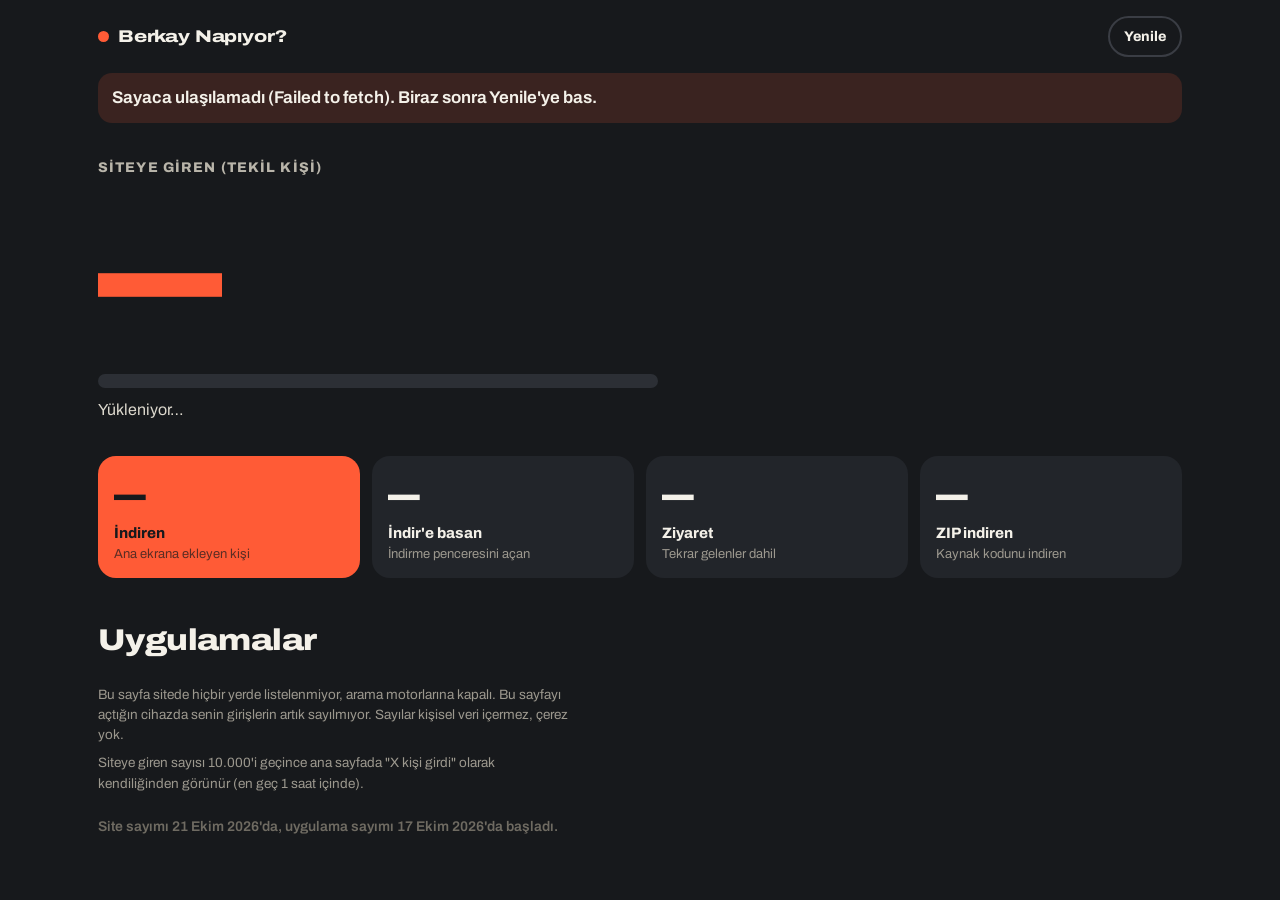
==== panel-bffoj4j2/index.html @ 51d491ae "Sayac paneli (listede yok)" ====
<!doctype html>
<html lang="tr">
<head>
<meta charset="utf-8">
<meta name="viewport" content="width=device-width, initial-scale=1, viewport-fit=cover">
<title>Sayaç — Berkay Napıyor?</title>
<meta name="robots" content="noindex, nofollow">
<meta name="theme-color" content="#17191C">
<link rel="icon" href="/favicon.svg" type="image/svg+xml">
<link rel="preconnect" href="https://fonts.googleapis.com">
<link rel="preconnect" href="https://fonts.gstatic.com" crossorigin>
<link href="https://fonts.googleapis.com/css2?family=Archivo:wdth,wght@62..125,400..900&display=swap" rel="stylesheet">
<link rel="stylesheet" href="/assets/site.css">
<script>
  // Bu cihaz Berkay'ın: buradan sonra bu cihazdaki girişler sayılmaz
  try { localStorage.setItem('bk-me', '1'); } catch (e) {}
</script>
<style>
  body{background:var(--ink);color:var(--paper)}
  .top .ig{border-color:var(--signal);color:var(--paper)}
  .mark{color:var(--paper)}
  .p-hero{padding:18px 0 26px}
  .p-label{font-weight:800;font-size:14px;letter-spacing:.08em;text-transform:uppercase;color:#B9B5AA}
  .p-big{font-weight:900;font-stretch:62%;font-size:clamp(96px,30vw,200px);line-height:.85;letter-spacing:-.01em;color:var(--signal);margin-top:8px;font-variant-numeric:tabular-nums}
  .p-goal{margin-top:18px;max-width:560px}
  .p-bar{height:14px;border-radius:999px;background:#2C2F35;overflow:hidden}
  .p-bar i{display:block;height:100%;width:0;background:var(--signal);border-radius:999px;transition:width .8s cubic-bezier(.2,.8,.2,1)}
  .p-goal p{margin-top:10px;font-size:16px;color:#DCD8CD}
  .p-goal p b{color:var(--paper)}
  .p-grid{display:grid;grid-template-columns:1fr 1fr;gap:12px;margin:8px 0 40px}
  @media (min-width:760px){.p-grid{grid-template-columns:repeat(4,1fr)}}
  .tile{background:#22252A;border-radius:18px;padding:16px 16px 14px}
  .tile b{display:block;font-weight:900;font-stretch:72%;font-size:44px;line-height:1;font-variant-numeric:tabular-nums}
  .tile span{display:block;margin-top:6px;font-weight:750;font-size:15px}
  .tile small{display:block;margin-top:2px;font-size:13px;color:#9C988E;line-height:1.35}
  .tile.hl{background:var(--signal);color:var(--ink)}
  .tile.hl small{color:rgba(23,25,28,.7)}
  h2.p-h{font-weight:850;font-stretch:116%;font-size:30px;letter-spacing:-.02em;margin-bottom:14px}
  .app{background:#22252A;border-radius:18px;padding:16px;margin-bottom:12px}
  .app h3{font-weight:800;font-stretch:112%;font-size:21px;display:flex;justify-content:space-between;gap:10px;align-items:baseline}
  .app h3 small{font-weight:700;font-size:13px;color:#9C988E;font-stretch:100%}
  .app dl{display:grid;grid-template-columns:repeat(3,1fr);gap:12px 10px;margin-top:12px}
  @media (min-width:760px){.app dl{grid-template-columns:repeat(6,1fr)}}
  .app dt{font-size:12.5px;color:#9C988E;font-weight:650}
  .app dd{font-weight:900;font-stretch:72%;font-size:28px;line-height:1.1;font-variant-numeric:tabular-nums}
  .p-note{font-size:13.5px;color:#9C988E;margin-top:22px;max-width:60ch}
  .p-note + .p-note{margin-top:8px}
  .p-err{background:#3A2320;border-radius:14px;padding:12px 14px;margin-bottom:16px;font-weight:650}
  .refresh{background:transparent;border:2px solid #3A3D44;color:var(--paper);font:inherit;font-weight:750;font-size:14px;padding:8px 14px;border-radius:999px;cursor:pointer}
  footer{color:#6F6B62}
</style>
</head>
<body>
<div class="wrap">
  <header class="top">
    <a class="mark" href="/"><i></i>Berkay Napıyor?</a>
    <button class="refresh" type="button" id="refresh">Yenile</button>
  </header>

  <div id="err" class="p-err" hidden></div>

  <section class="p-hero" aria-labelledby="vl">
    <p class="p-label" id="vl">Siteye giren (tekil kişi)</p>
    <div class="p-big" id="visitors">—</div>
    <div class="p-goal">
      <div class="p-bar" aria-hidden="true"><i id="bar"></i></div>
      <p id="goal">Yükleniyor…</p>
    </div>
  </section>

  <div class="p-grid">
    <div class="tile hl"><b id="t-installed">—</b><span>İndiren</span><small>Ana ekrana ekleyen kişi</small></div>
    <div class="tile"><b id="t-sheet">—</b><span>İndir'e basan</span><small>İndirme penceresini açan</small></div>
    <div class="tile"><b id="t-visit">—</b><span>Ziyaret</span><small>Tekrar gelenler dahil</small></div>
    <div class="tile"><b id="t-zip">—</b><span>ZIP indiren</span><small>Kaynak kodunu indiren</small></div>
  </div>

  <h2 class="p-h">Uygulamalar</h2>
  <div id="apps"></div>

  <p class="p-note" id="updated"></p>
  <p class="p-note">Bu sayfa sitede hiçbir yerde listelenmiyor, arama motorlarına kapalı. Bu sayfayı açtığın cihazda senin girişlerin artık sayılmıyor. Sayılar kişisel veri içermez, çerez yok.</p>
  <p class="p-note">Siteye giren sayısı 10.000'i geçince ana sayfada "X kişi girdi" olarak kendiliğinden görünür (en geç 1 saat içinde).</p>

  <footer><span>Site sayımı 21 Ekim 2026'da, uygulama sayımı 17 Ekim 2026'da başladı.</span></footer>
</div>

<script>
(function () {
  var SAYAC = 'https://bk-sayac.berkaydilekk.workers.dev';
  var GOAL = 10000;
  var $ = function (id) { return document.getElementById(id); };
  function fmt(n) { return (n || 0).toLocaleString('tr-TR'); }
  function esc(s) { return String(s == null ? '' : s).replace(/[&<>"']/g, function (c) { return { '&': '&amp;', '<': '&lt;', '>': '&gt;', '"': '&quot;', "'": '&#39;' }[c]; }); }
  function sum(stats, key) { var t = 0; for (var a in stats) t += (stats[a][key] || 0); return t; }

  // Uygulama adları ana sayfadaki gömülü listeden
  var names = {};
  fetch('/', { cache: 'no-store' }).then(function (r) { return r.text(); }).then(function (h) {
    var m = h.match(/<script id="bk-data" type="application\/json">([\s\S]*?)<\/script>/);
    if (!m) return;
    (JSON.parse(m[1]).apps || []).forEach(function (a) { names[a.slug] = a; });
  }).catch(function () {}).then(load);

  function render(stats) {
    var site = stats.site || {};
    var v = site.visitor || 0;
    $('visitors').textContent = fmt(v);
    $('bar').style.width = Math.min(100, v / GOAL * 100) + '%';
    $('goal').innerHTML = v >= GOAL
      ? '<b>✓ Ana sayfada görünüyor.</b> Herkes "' + fmt(v) + ' kişi girdi" yazısını görüyor.'
      : 'Ana sayfada görünmesine <b>' + fmt(GOAL - v) + '</b> kişi kaldı · %' + (v / GOAL * 100).toLocaleString('tr-TR', { maximumFractionDigits: 1 });
    $('t-installed').textContent = fmt(sum(stats, 'installed'));
    $('t-sheet').textContent = fmt(sum(stats, 'install-sheet'));
    $('t-visit').textContent = fmt(site.visit || 0);
    $('t-zip').textContent = fmt(sum(stats, 'source-click'));

    var slugs = Object.keys(stats).filter(function (a) { return a !== 'site'; });
    Object.keys(names).forEach(function (s) { if (slugs.indexOf(s) < 0 && !/^yak/i.test(names[s].status || '')) slugs.push(s); });
    slugs.sort(function (a, b) { return ((stats[b] || {}).first || 0) - ((stats[a] || {}).first || 0); });
    $('apps').innerHTML = slugs.length ? slugs.map(function (s) {
      var x = stats[s] || {}, n = names[s];
      var row = [
        ['Deneyen', x.first], ['Açılış', (x.open || 0) + (x['open-home'] || 0)], ['Ana ekrana ekleyen', x.installed],
        ["İndir'e basan", x['install-sheet']], ['Detay sayfası', x.view], ['Paylaşım', x['share-click']]
      ];
      return '<article class="app"><h3>' + esc(n ? n.title : s) + (n && n.testNumber ? '<small>Saha Testi ' + String(n.testNumber).padStart(3, '0') + '</small>' : '') + '</h3><dl>' +
        row.map(function (r) { return '<div><dt>' + r[0] + '</dt><dd>' + fmt(r[1]) + '</dd></div>'; }).join('') + '</dl></article>';
    }).join('') : '<p class="p-note">Henüz kayıt yok.</p>';
    $('updated').textContent = 'Son güncelleme: ' + new Date().toLocaleTimeString('tr-TR', { hour: '2-digit', minute: '2-digit' }) + ' · Sayaç 5 dakikada bir tazelenir.';
  }

  function load() {
    $('err').hidden = true;
    fetch(SAYAC + '/stats', { mode: 'cors', cache: 'no-store' })
      .then(function (r) { if (!r.ok) throw new Error(r.status); return r.json(); })
      .then(render)
      .catch(function (e) { $('err').hidden = false; $('err').textContent = 'Sayaca ulaşılamadı (' + e.message + '). Biraz sonra Yenile\'ye bas.'; });
  }
  $('refresh').addEventListener('click', load);
  setInterval(load, 120000);
})();
</script>
</body>
</html>
---- assets/site.css ----
:root{
  --paper:#F4F1E9; --paper-2:#EAE6DA; --ink:#17191C; --ink-2:#34373C; --muted:#6A675F;
  --signal:#FF5B36; --line:rgba(23,25,28,.16);
  --font:"Archivo", system-ui, -apple-system, "Segoe UI", Roboto, Arial, sans-serif;
}
*{box-sizing:border-box;margin:0;padding:0}
html{-webkit-text-size-adjust:100%;scroll-behavior:smooth}
body{background:var(--paper);color:var(--ink);font-family:var(--font);font-size:17px;line-height:1.5;-webkit-font-smoothing:antialiased;min-height:100vh;min-height:100dvh}
a{color:inherit}
img{display:block;max-width:100%}
button{font:inherit;color:inherit}
:focus-visible{outline:3px solid var(--signal);outline-offset:3px;border-radius:6px}
[hidden]{display:none!important}
.wrap{max-width:1120px;margin:0 auto;padding:0 18px;overflow-x:clip}

/* Üst bar */
.top{display:flex;justify-content:space-between;align-items:center;gap:12px;padding:16px 0}
.mark{display:flex;align-items:center;gap:9px;font-weight:800;font-stretch:125%;font-size:17px;letter-spacing:-.01em;text-decoration:none}
.mark i{width:11px;height:11px;border-radius:50%;background:var(--signal)}
.ig{font-weight:650;font-size:15px;text-decoration:none;border-bottom:2px solid var(--signal);padding-bottom:1px}

/* Butonlar */
.btn{display:inline-flex;align-items:center;justify-content:center;gap:8px;font-weight:750;font-stretch:108%;font-size:17px;line-height:1;padding:15px 22px;border-radius:999px;border:2px solid var(--ink);background:var(--ink);color:var(--paper);text-decoration:none;cursor:pointer;transition:transform .12s ease,background-color .12s ease}
.btn:active{transform:scale(.97)}
.btn.signal{background:var(--signal);border-color:var(--signal);color:var(--ink)}
.btn.ghost{background:transparent;color:var(--ink)}
.btn.small{font-size:15px;padding:11px 16px}
.btn[aria-disabled="true"]{background:transparent;color:var(--muted);border-color:var(--line);pointer-events:none}
.link{font-weight:700;text-decoration:none;border-bottom:2px solid var(--line);padding-bottom:1px}
.link:hover{border-color:var(--signal)}

/* Hero */
.hero{padding:10px 0 26px}
.hero h1{font-weight:850;font-stretch:116%;font-size:clamp(30px,9.3vw,92px);line-height:.96;letter-spacing:-.035em}
.hero h1 span{display:block;overflow:hidden;white-space:nowrap;padding-bottom:.04em}
.hero h1 span b{display:block;font-weight:inherit;animation:rise .7s cubic-bezier(.2,.8,.2,1) both}
.hero h1 span:nth-child(2) b{animation-delay:.08s}
.hero h1 span:nth-child(3) b{animation-delay:.16s}
.hero p{font-size:clamp(16px,4.2vw,21px);max-width:44ch;margin-top:14px;color:var(--ink-2)}
@media (min-width:900px){.hero{padding:22px 0 40px}.hero p{margin-top:20px}}
.hero .cta{display:flex;flex-wrap:wrap;gap:10px;margin-top:26px}
@keyframes rise{from{transform:translateY(105%)}to{transform:none}}

/* Öne çıkan */
.featured{display:grid;gap:22px;margin:0 0 64px}
.featured .kicker{display:flex;align-items:center;gap:10px;font-weight:800;font-stretch:72%;font-size:14px;letter-spacing:.06em;color:var(--ink-2)}
.featured .kicker span{background:var(--signal);color:var(--ink);border-radius:6px;padding:4px 8px;letter-spacing:.04em}
.featured .label{font-weight:700;font-size:15px;color:var(--muted)}
.featured .num{display:none;font-weight:900;font-stretch:62%;font-size:clamp(120px,13vw,180px);line-height:.76;letter-spacing:-.02em;color:var(--signal);margin-bottom:-.1em;position:relative;z-index:0;pointer-events:none;width:max-content;max-width:100%;transform-origin:0 100%;animation:stamp .5s .35s cubic-bezier(.3,1.5,.5,1) both}
.featured .cover{aspect-ratio:4/5}
.featured h2{position:relative;z-index:1;font-weight:850;font-stretch:116%;font-size:clamp(34px,9vw,60px);line-height:.95;letter-spacing:-.03em}
.featured .lead{font-size:19px;color:var(--ink-2);max-width:34ch}
.featured .actions{display:flex;flex-wrap:wrap;gap:10px;align-items:center}
.featured .meta .link{margin-left:4px}
@keyframes stamp{from{transform:scale(1.25) rotate(-4deg);opacity:0}to{transform:none;opacity:1}}
@media (min-width:900px){
  .featured{grid-template-columns:minmax(0,1.15fr) minmax(0,.85fr);align-items:center;gap:56px}
  .featured .text{display:grid;gap:18px}
  .featured .num{display:block}
  .featured .kicker{display:none}
  .featured .cover{max-width:470px;justify-self:end;width:100%}
}
@media (max-width:899px){
  .featured .text{display:grid;gap:12px}
  .featured h2{font-size:clamp(40px,12vw,60px)}
  .featured .lead{font-size:18px}
  .featured .actions .btn{flex:1 1 0;min-width:0}
  .featured .actions .btn.signal{flex-grow:1.6}
  .featured .cover{aspect-ratio:4/4.4}
}

/* Kapak */
.cover{position:relative;aspect-ratio:4/5;border-radius:20px;overflow:hidden;background:var(--ink)}
.cover img{width:100%;height:100%;object-fit:cover}
.poster{position:absolute;inset:0;display:flex;flex-direction:column;justify-content:space-between;padding:54px 20px 20px;color:var(--paper);background:var(--ink)}
.poster .pn{font-weight:900;font-stretch:62%;font-size:clamp(96px,26vw,150px);line-height:.78;color:var(--signal);letter-spacing:-.02em}
.poster .pt{position:relative;z-index:1;font-weight:850;font-stretch:118%;font-size:clamp(28px,7vw,40px);line-height:.95;letter-spacing:-.025em;max-width:9ch}
.poster .pl{position:absolute;right:-56px;top:42%;width:150px;height:150px;border-radius:50%;border:22px solid var(--signal);opacity:.9}
.badge{position:absolute;top:12px;left:12px;z-index:2;background:var(--paper);color:var(--ink);font-weight:800;font-stretch:72%;font-size:14px;letter-spacing:.05em;padding:5px 9px;border-radius:6px}
.status{display:inline-flex;align-items:center;gap:7px;font-weight:700;font-size:13px;padding:6px 11px;border-radius:999px;background:var(--paper);color:var(--ink);white-space:nowrap}
.status::before{content:"";width:8px;height:8px;border-radius:50%;background:var(--muted)}
.status.live::before{background:var(--signal);box-shadow:0 0 0 0 rgba(255,91,54,.6);animation:pulse 1.8s infinite}
.status.beta::before{background:transparent;border:2px solid var(--ink);width:6px;height:6px}
.cover .status{position:absolute;top:12px;right:12px;z-index:2}
.tag{display:inline-flex;align-items:center;font-weight:700;font-size:13px;padding:5px 11px;border-radius:999px;border:1.5px solid var(--ink)}
.meta{display:flex;flex-wrap:wrap;gap:8px;align-items:center}
.tried{display:inline-flex;align-items:center;gap:7px;font-weight:750;font-size:13px;padding:6px 11px;border-radius:999px;background:var(--ink);color:var(--paper);white-space:nowrap}
.tried::before{content:"";width:7px;height:7px;border-radius:50%;background:var(--signal)}
.status.soon::before{background:transparent;border:2px dashed var(--ink);width:5px;height:5px}
@keyframes pulse{70%{box-shadow:0 0 0 7px rgba(255,91,54,0)}100%{box-shadow:0 0 0 0 rgba(255,91,54,0)}}

/* Katalog */
.catalog{scroll-margin-top:16px}
.catalog h2{font-weight:850;font-stretch:116%;font-size:clamp(34px,8.6vw,60px);line-height:.95;letter-spacing:-.03em;display:flex;align-items:baseline;gap:12px}
.catalog h2 small{white-space:nowrap;font-size:.42em;font-stretch:100%;font-weight:700;color:var(--muted);letter-spacing:0}
.tools{display:grid;gap:12px;margin:20px 0 24px}
.search{width:100%;font:inherit;font-size:17px;padding:14px 16px 14px 46px;border:2px solid var(--ink);border-radius:12px;background:#fff url("data:image/svg+xml,%3Csvg xmlns='http://www.w3.org/2000/svg' viewBox='0 0 24 24' fill='none' stroke='%2317191C' stroke-width='2.4' stroke-linecap='round'%3E%3Ccircle cx='11' cy='11' r='7'/%3E%3Cpath d='m20 20-3.5-3.5'/%3E%3C/svg%3E") no-repeat 15px center/19px;color:var(--ink)}
.search:focus{outline:none;border-color:var(--signal);box-shadow:0 0 0 4px rgba(255,91,54,.2)}
.chips{display:flex;gap:8px;overflow-x:auto;scrollbar-width:none;padding:2px}
.chips::-webkit-scrollbar{display:none}
.chip{flex:0 0 auto;font-weight:650;font-size:15px;padding:8px 15px;border-radius:999px;border:1.5px solid var(--ink);background:transparent;cursor:pointer}
.chip[aria-pressed="true"]{background:var(--ink);color:var(--paper)}
.grid{display:grid;gap:28px 22px;grid-template-columns:1fr}
.tools[hidden] + .grid{margin-top:24px}
@media (min-width:640px){.grid{grid-template-columns:1fr 1fr}}
@media (min-width:980px){.grid{grid-template-columns:repeat(3,1fr)}}
.card{display:flex;flex-direction:column;gap:12px}
.card h3{font-weight:800;font-stretch:112%;font-size:23px;line-height:1.08;letter-spacing:-.015em}
.card h3 a{text-decoration:none}
.card p{color:var(--ink-2);font-size:16px}
.card .row{display:flex;gap:14px;align-items:center;flex-wrap:wrap;margin-top:2px}
.card.soon .cover{background:var(--paper-2)}
/* Yakında: bulanık kapak + çıkartma */
.cover.teaser img{filter:saturate(1.15)}
.cover.teaser::after{content:"";position:absolute;inset:0;background:radial-gradient(transparent 40%,rgba(23,25,28,.35));pointer-events:none}
.sticker{position:absolute;left:50%;top:48%;z-index:3;display:grid;justify-items:center;gap:2px;padding:12px 18px 10px;background:var(--signal);color:var(--ink);border:5px solid #fff;border-radius:16px;box-shadow:0 14px 26px -10px rgba(0,0,0,.55);white-space:nowrap;transform:translate(-50%,-50%) rotate(-7deg);animation:wob 3.6s ease-in-out infinite}
.sticker.l{transform:translate(-50%,-50%) rotate(6deg);animation-delay:1.2s;background:#FFE14D}
.sticker b{font-weight:900;font-stretch:72%;font-size:clamp(22px,6vw,34px);line-height:1;letter-spacing:.02em}
.sticker small{font-weight:800;font-size:11px;letter-spacing:.08em;text-transform:uppercase;opacity:.75}
@keyframes wob{0%,82%,100%{scale:1}88%{scale:1.08}94%{scale:.97}}
.card.soon .row .btn{width:100%}
@media (max-width:639px){
  .grid{grid-template-columns:1fr 1fr;gap:26px 14px}
  .grid > .card:not(.soon),.grid > .empty{grid-column:1/-1}
  .card.soon{gap:9px}
  .card.soon .cover{border-radius:16px}
  .card.soon h3{font-size:19px}
  .card.soon p{font-size:14px;line-height:1.4}
  .card.soon .row .btn{font-size:13px;padding:10px 10px}
  .card.soon .poster .pt,.card.soon .poster .pl{display:none}
  .card.soon .poster{padding:14px}
  .card.soon .poster .pn{font-size:70px}
}
.card.soon.next .poster{background:var(--ink-2)}
.card.soon.next .pt{max-width:7ch}
.card.soon h3{color:var(--ink-2)}
.empty{padding:30px 22px;border:2px dashed var(--line);border-radius:16px;text-align:center;display:grid;gap:14px;justify-items:center}
.loading-note{color:var(--muted);font-weight:600}

/* Berkay kim */
.about{margin:84px 0 34px;padding:30px 22px;background:var(--ink);color:var(--paper);border-radius:26px;display:grid;gap:22px}
.steps-col{display:grid;gap:26px}
.steps{list-style:none;display:grid;grid-template-columns:1fr 1fr;gap:18px 16px;counter-reset:none}
.steps li{display:grid;gap:2px;padding-top:12px;border-top:1.5px solid rgba(244,241,233,.22)}
.steps b{font-weight:900;font-stretch:62%;font-size:40px;line-height:.9;color:var(--signal)}
.steps span{font-weight:800;font-stretch:112%;font-size:19px}
.steps small{color:#B9B5AA;font-size:14px;line-height:1.35}
.about h2{font-weight:850;font-stretch:116%;font-size:clamp(32px,7.6vw,52px);line-height:.95;letter-spacing:-.03em}
.about p{max-width:46ch;color:#DCD8CD;font-size:18px}
.about .side{display:grid;gap:14px}
.about .cta{display:flex;flex-wrap:wrap;gap:10px;margin-top:6px}
.about .btn.ghost{color:var(--paper);border-color:var(--paper)}
@media (min-width:900px){.about{padding:48px;grid-template-columns:1fr 1fr;align-items:end;gap:48px}.about .side{display:grid;gap:16px}.steps{grid-template-columns:repeat(4,1fr)}.steps b{font-size:52px}}
footer{display:flex;justify-content:space-between;flex-wrap:wrap;gap:10px;padding:22px 0 40px;color:var(--muted);font-size:14px;font-weight:600}

/* Detay */
.back{display:inline-flex;align-items:center;gap:8px;font-weight:700;text-decoration:none;margin:6px 0 22px}
.d-head{display:grid;gap:16px}
.d-head h1{font-weight:880;font-stretch:116%;font-size:clamp(44px,11.6vw,104px);line-height:.92;letter-spacing:-.035em}
.d-head .lead{font-size:clamp(19px,4.8vw,24px);max-width:32ch;color:var(--ink-2)}
.d-head .numtag{background:var(--ink);color:var(--paper);font-weight:800;font-stretch:72%;letter-spacing:.05em;border-radius:6px;padding:6px 9px;font-size:14px}
.d-actions{display:flex;flex-wrap:wrap;gap:10px;margin-top:4px}
.d-body{display:grid;gap:40px;margin:46px 0 30px}
@media (min-width:900px){.d-body{grid-template-columns:minmax(0,1fr) 360px;align-items:start;gap:64px}}
.facts{display:grid;gap:30px}
.fact h2{font-size:15px;font-weight:800;color:var(--muted);margin-bottom:8px}
.fact p{font-size:19px;max-width:52ch}
.fact.note{border-left:4px solid var(--signal);padding-left:16px}
.side-col{display:grid;gap:16px}
.phone{position:relative;border:10px solid var(--ink);border-radius:40px;overflow:hidden;aspect-ratio:9/19;background:var(--ink);box-shadow:0 34px 60px -34px rgba(23,25,28,.55)}
.phone iframe{position:absolute;inset:0;width:100%;height:100%;border:0;background:#fff}
.phone .ph-cta{position:absolute;inset:0;display:grid;place-items:center;align-content:center;gap:14px;color:var(--paper);text-align:center;padding:24px}
.phone .ph-cta .pn{font-weight:900;font-stretch:62%;font-size:110px;line-height:.8;color:var(--signal)}
.side-note{font-size:14px;color:var(--muted);font-weight:600}
@media (min-width:900px){.side-col{position:sticky;top:20px}}
@media (max-width:899px){.side-col{justify-items:center;text-align:center}.side-col .phone{width:min(100%,300px)}}
.shots{display:flex;gap:12px;overflow-x:auto;scroll-snap-type:x mandatory;padding-bottom:6px}
.shots img{height:min(460px,70vh);width:auto;border-radius:14px;scroll-snap-align:start;background:var(--paper-2)}
.video{width:100%;border-radius:16px;overflow:hidden;background:var(--ink);position:relative}
.video iframe{display:block;width:100%;height:100%;border:0;background:#fff}
.video.yt{aspect-ratio:16/9}
.video.ig{max-width:420px;aspect-ratio:9/16.2}
.video.file{max-width:420px}
.video.file video{display:block;width:100%;aspect-ratio:9/16;max-height:80vh;background:var(--ink)}
.video .play{position:absolute;inset:0;width:100%;border:0;background:var(--ink);color:var(--paper);display:grid;place-content:center;justify-items:center;gap:10px;cursor:pointer;font-weight:800;font-stretch:108%;font-size:18px;padding:20px;text-align:center}
.video .play small{font-weight:600;font-size:13px;color:#B9B5AA}
.video .pi{width:76px;height:76px;border-radius:50%;background:var(--signal);position:relative;transition:transform .15s ease}
.video .pi::after{content:"";position:absolute;left:31px;top:24px;border-style:solid;border-width:14px 0 14px 22px;border-color:transparent transparent transparent var(--ink)}
.video .play:hover .pi{transform:scale(1.06)}
.dl-row{display:flex;flex-wrap:wrap;gap:14px;align-items:center;margin-top:14px}
.fact.result p b{font-weight:850}
.sticky{position:fixed;left:0;right:0;bottom:0;z-index:5;padding:14px max(18px,calc(50% - 230px)) calc(14px + env(safe-area-inset-bottom));background:linear-gradient(rgba(244,241,233,0),var(--paper) 38%);display:flex;gap:10px}
.sticky .btn{flex:1 1 0;min-width:0}
.sticky .btn.signal{flex-grow:1.8}
.sticky .btn.ghost{background:var(--paper)}
@media (min-width:900px){.sticky{display:none}}
.has-sticky{padding-bottom:96px}
@media (min-width:900px){.has-sticky{padding-bottom:0}}
.toast{position:fixed;left:50%;bottom:calc(92px + env(safe-area-inset-bottom));transform:translateX(-50%);background:var(--ink);color:var(--paper);padding:11px 16px;border-radius:999px;font-weight:700;font-size:15px;opacity:0;visibility:hidden;transition:opacity .2s,visibility .2s;z-index:9}
.toast.show{opacity:1;visibility:visible}

.no-anim .hero h1 span b,.no-anim .featured .num{animation:none}
@media (prefers-reduced-motion:reduce){
  html{scroll-behavior:auto}
  .hero h1 span b,.featured .num{animation:none}
  .status.live::before,.sticker{animation:none}
  .btn{transition:none}
}
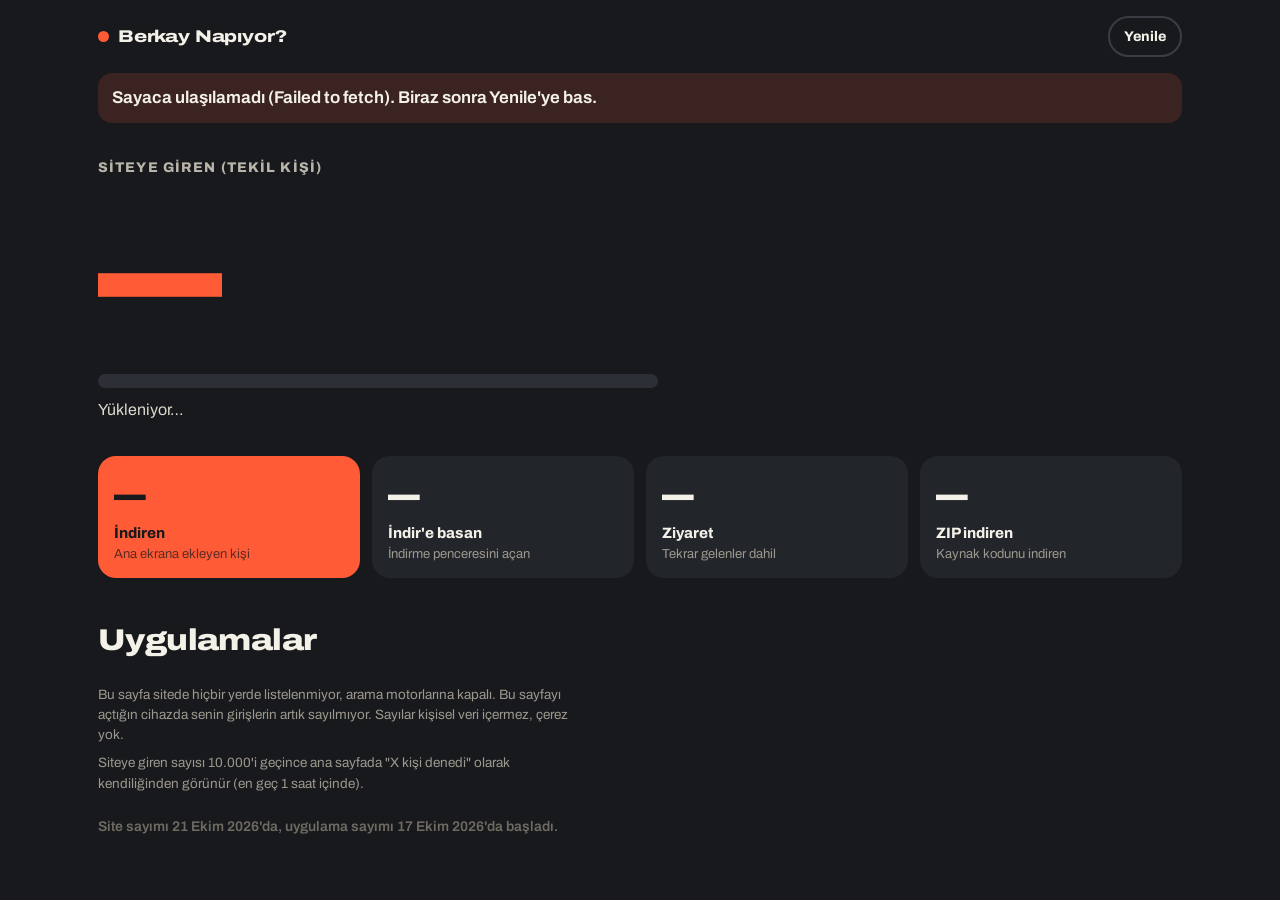
==== commit 5d25862a: "Panel: kisi denedi metni" ====
--- a/panel-bffoj4j2/index.html
+++ b/panel-bffoj4j2/index.html
@@ -80,7 +80,7 @@
 
   <p class="p-note" id="updated"></p>
   <p class="p-note">Bu sayfa sitede hiçbir yerde listelenmiyor, arama motorlarına kapalı. Bu sayfayı açtığın cihazda senin girişlerin artık sayılmıyor. Sayılar kişisel veri içermez, çerez yok.</p>
-  <p class="p-note">Siteye giren sayısı 10.000'i geçince ana sayfada "X kişi girdi" olarak kendiliğinden görünür (en geç 1 saat içinde).</p>
+  <p class="p-note">Siteye giren sayısı 10.000'i geçince ana sayfada "X kişi denedi" olarak kendiliğinden görünür (en geç 1 saat içinde).</p>
 
   <footer><span>Site sayımı 21 Ekim 2026'da, uygulama sayımı 17 Ekim 2026'da başladı.</span></footer>
 </div>
@@ -108,7 +108,7 @@
     $('visitors').textContent = fmt(v);
     $('bar').style.width = Math.min(100, v / GOAL * 100) + '%';
     $('goal').innerHTML = v >= GOAL
-      ? '<b>✓ Ana sayfada görünüyor.</b> Herkes "' + fmt(v) + ' kişi girdi" yazısını görüyor.'
+      ? '<b>✓ Ana sayfada görünüyor.</b> Herkes "' + fmt(v) + ' kişi denedi" yazısını görüyor.'
       : 'Ana sayfada görünmesine <b>' + fmt(GOAL - v) + '</b> kişi kaldı · %' + (v / GOAL * 100).toLocaleString('tr-TR', { maximumFractionDigits: 1 });
     $('t-installed').textContent = fmt(sum(stats, 'installed'));
     $('t-sheet').textContent = fmt(sum(stats, 'install-sheet'));
--- a/assets/site.css
+++ b/assets/site.css
@@ -40,6 +40,11 @@
 @media (min-width:900px){.hero{padding:22px 0 40px}.hero p{margin-top:20px}}
 .hero .cta{display:flex;flex-wrap:wrap;gap:10px;margin-top:26px}
 @keyframes rise{from{transform:translateY(105%)}to{transform:none}}
+#liveCount:empty{display:none}
+#liveCount{margin-top:16px}
+.livecount{display:inline-flex;align-items:center;gap:10px;padding:9px 16px 9px 14px;border-radius:999px;background:var(--ink);color:var(--paper);font-weight:700;font-size:15px}
+.livecount b{font-weight:900;font-stretch:72%;font-size:21px;line-height:1;letter-spacing:.02em;color:var(--signal)}
+.livecount i{width:9px;height:9px;border-radius:50%;background:var(--signal);box-shadow:0 0 0 0 rgba(255,91,54,.6);animation:pulse 1.8s infinite}
 
 /* Öne çıkan */
 .featured{display:grid;gap:22px;margin:0 0 64px}
@@ -203,6 +208,6 @@
 @media (prefers-reduced-motion:reduce){
   html{scroll-behavior:auto}
   .hero h1 span b,.featured .num{animation:none}
-  .status.live::before,.sticker{animation:none}
+  .status.live::before,.sticker,.livecount i{animation:none}
   .btn{transition:none}
 }
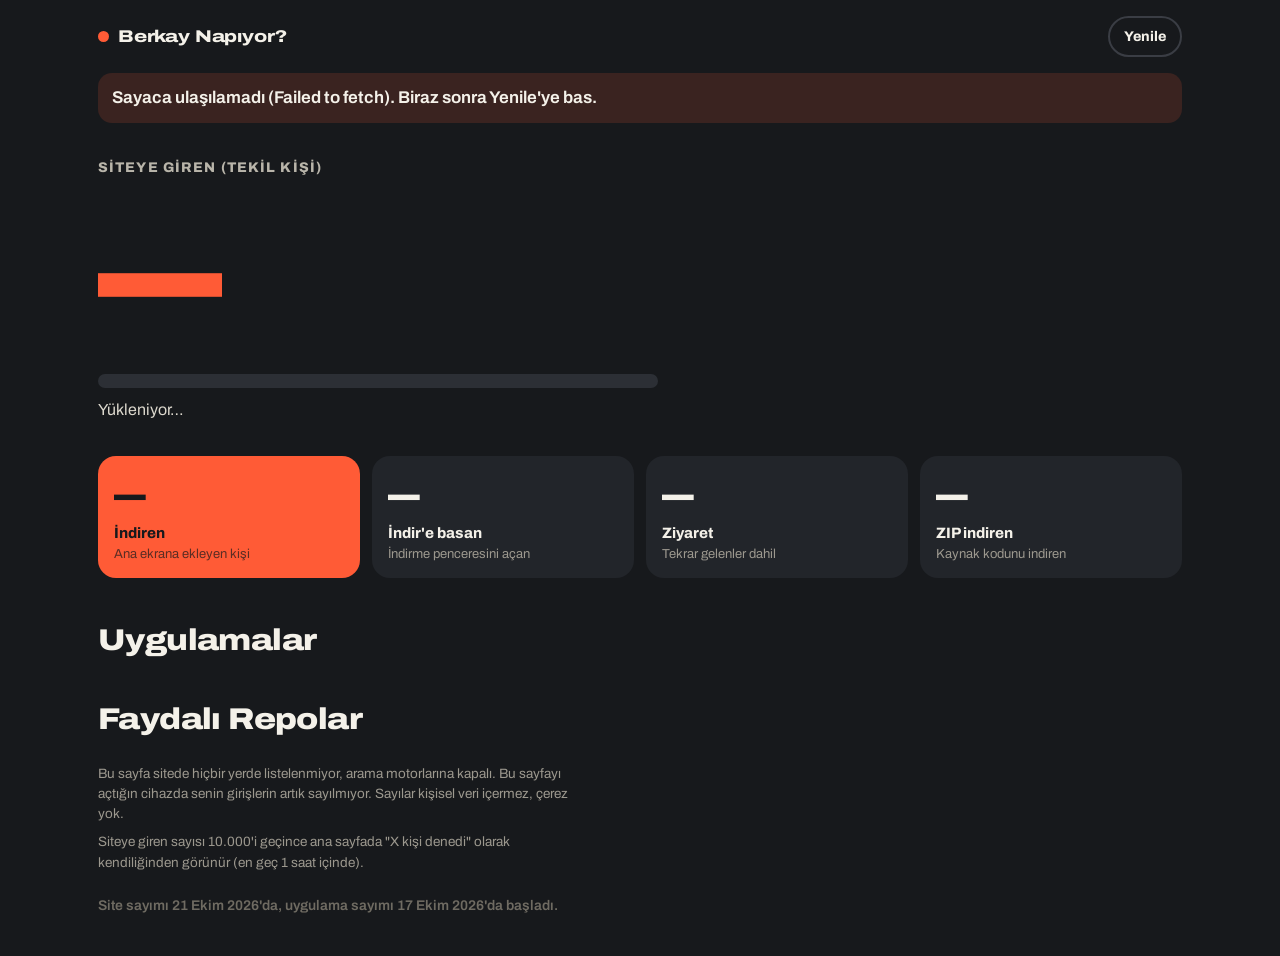
==== commit 75d86855: "Faydali Repolar: /repolar/ sayfasi ve #01 DigUp - /repolar/ sayfasi: DigUp karti, resmi GitHub surum" ====
--- a/panel-bffoj4j2/index.html
+++ b/panel-bffoj4j2/index.html
@@ -78,6 +78,9 @@
   <h2 class="p-h">Uygulamalar</h2>
   <div id="apps"></div>
 
+  <h2 class="p-h" style="margin-top:34px">Faydalı Repolar</h2>
+  <div id="repos"></div>
+
   <p class="p-note" id="updated"></p>
   <p class="p-note">Bu sayfa sitede hiçbir yerde listelenmiyor, arama motorlarına kapalı. Bu sayfayı açtığın cihazda senin girişlerin artık sayılmıyor. Sayılar kişisel veri içermez, çerez yok.</p>
   <p class="p-note">Siteye giren sayısı 10.000'i geçince ana sayfada "X kişi denedi" olarak kendiliğinden görünür (en geç 1 saat içinde).</p>
@@ -115,7 +118,8 @@
     $('t-visit').textContent = fmt(site.visit || 0);
     $('t-zip').textContent = fmt(sum(stats, 'source-click'));
 
-    var slugs = Object.keys(stats).filter(function (a) { return a !== 'site'; });
+    function isRepo(a) { return a === 'repolar' || a.indexOf('repo-') === 0; }
+    var slugs = Object.keys(stats).filter(function (a) { return a !== 'site' && !isRepo(a); });
     Object.keys(names).forEach(function (s) { if (slugs.indexOf(s) < 0 && !/^yak/i.test(names[s].status || '')) slugs.push(s); });
     slugs.sort(function (a, b) { return ((stats[b] || {}).first || 0) - ((stats[a] || {}).first || 0); });
     $('apps').innerHTML = slugs.length ? slugs.map(function (s) {
@@ -127,6 +131,14 @@
       return '<article class="app"><h3>' + esc(n ? n.title : s) + (n && n.testNumber ? '<small>Saha Testi ' + String(n.testNumber).padStart(3, '0') + '</small>' : '') + '</h3><dl>' +
         row.map(function (r) { return '<div><dt>' + r[0] + '</dt><dd>' + fmt(r[1]) + '</dd></div>'; }).join('') + '</dl></article>';
     }).join('') : '<p class="p-note">Henüz kayıt yok.</p>';
+    var rp = stats.repolar || {}, repos = Object.keys(stats).filter(function (a) { return a.indexOf('repo-') === 0; });
+    $('repos').innerHTML = '<article class="app"><h3>Sayfa<small>/repolar/</small></h3><dl><div><dt>Ziyaret</dt><dd>' + fmt(rp.view) + '</dd></div><div><dt>Linki kendine gönderen</dt><dd>' + fmt(rp.share) + '</dd></div></dl></article>' +
+      repos.map(function (s) {
+        var x = stats[s];
+        return '<article class="app"><h3>' + esc(s.slice(5)) + '</h3><dl>' +
+          [['Mac indirme', x['download-mac']], ['Windows', x['download-win']], ['Linux', x['download-linux']], ['GitHub', x.github], ['Video', x.video], ['Tüm sürümler', x.releases]].map(function (r) { return '<div><dt>' + r[0] + '</dt><dd>' + fmt(r[1]) + '</dd></div>'; }).join('') +
+          '</dl></article>';
+      }).join('');
     $('updated').textContent = 'Son güncelleme: ' + new Date().toLocaleTimeString('tr-TR', { hour: '2-digit', minute: '2-digit' }) + ' · Sayaç 5 dakikada bir tazelenir.';
   }
 
